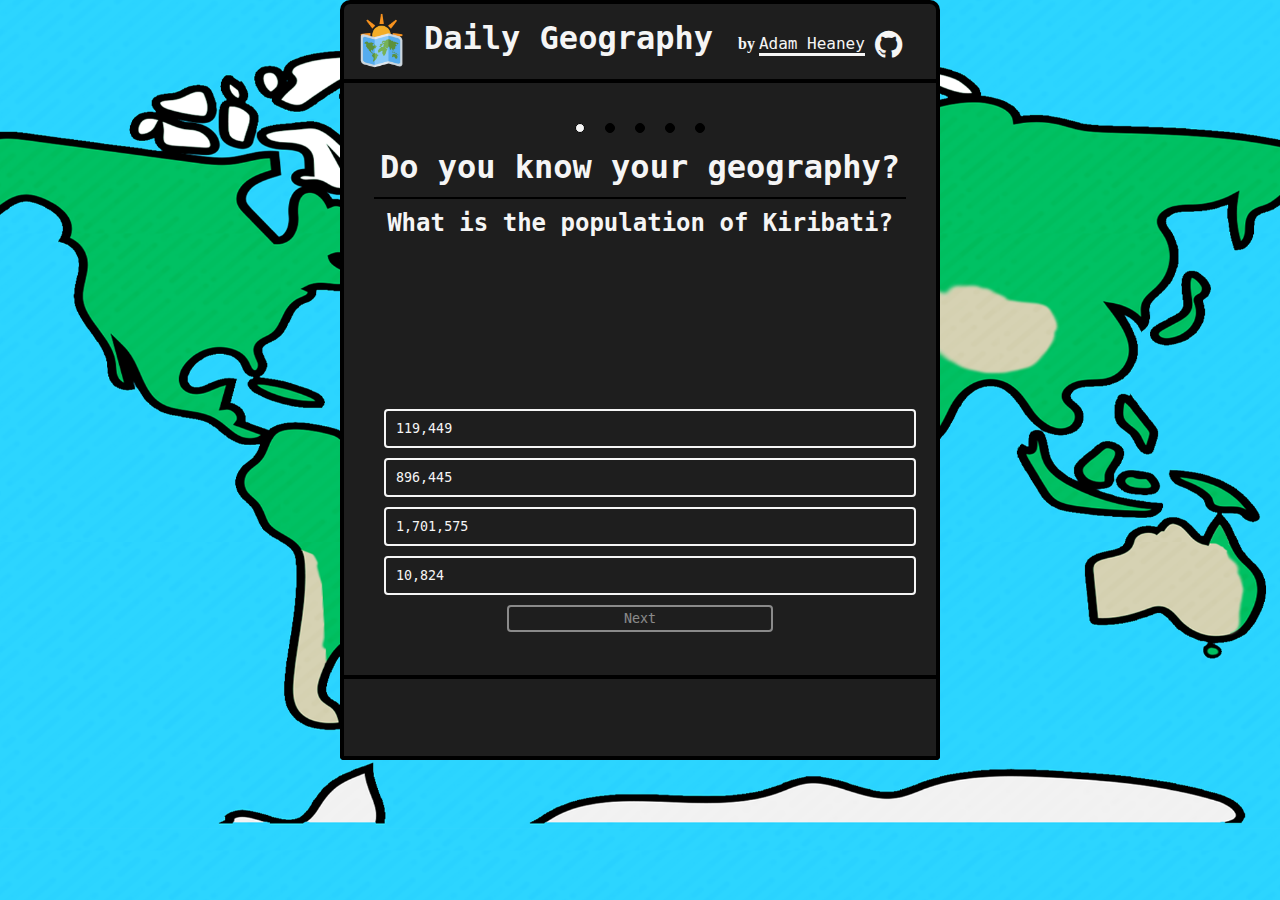
==== index.html @ 9ca045e9 "restructure" ====
<!DOCTYPE html>
<html>
    
    <head>
        <title>
            'Daily Geography'
        </title>
        <link rel="stylesheet" href="/assets/style.css">
        <link rel="stylesheet" href="https://maxcdn.bootstrapcdn.com/font-awesome/4.4.0/css/font-awesome.min.css">
        <meta name="author" content="Adam Heaney">
        <meta lang="EN">
        <meta name="keywords" content="HTML, CSS, JavaScript, Geography, Game, Webgame, Adam Heaney, Quiz, Fun">
        <meta name="description" content="Daily Geography Quiz">
        <meta name="viewport" content="width=device-width, initial-scale=1.0">
        <meta charset="UTF-8">
        <link rel="icon" href="artassets/daily geography color.png" type="image/x-icon">
    </head>
    <body>
    <div class="header">
        <img src="artassets/daily geography color.png" style="width: 75px; height: auto;">
        <h1 style="padding-top: 15px; border-style: none;">
            Daily Geography
        </h1>
        <h4 style="padding-top: 30px; padding-left: 20px; font-family: 'Roboto Mono Thin';">
            by <a href="https://adameheaney.github.io">Adam Heaney</a> 
        </h4>
        <a href="https://github.com/adameheaney/daily-geography" style="border-bottom-style: none;">
            <i class="fa fa-2x fa-github" style="padding-top: 25px; padding-left: 10px;"></i>
        </a>
    </div>
    <div class="app" id="app">
        <div id="circle-container" style="display: flex; justify-content: center; align-items: center;">
            <div class="circle"></div>
            <div class="circle"></div>
            <div class="circle"></div>
            <div class="circle"></div>
            <div class="circle"></div>
        </div>
        
        <h1>
            Do you know your geography?
        </h1>
        <div class="main-quiz-block">
            <h2 id="question-text" style="padding-top: 2%; height: 200px; display: block; text-align: center;">
                Question: 
            </h2>
            <div id="answer-buttons">
                <button class="btn active">
                    Answer 1
                </button>
                <button class="btn active">
                    Answer 2
                </button>
                <button class="btn active">
                    Answer 3
                </button>
                <button class="btn active">
                    Answer 4
                </button>
            </div>
            <button class="inactive" id="next-btn">Next</button>
        </div>
    </div>
    <footer>
        <div>
            
        </div>
    </footer>
    <script type="module" src="/assets/script.js"></script>
    </body>
</html>
---- assets/style.css ----
* {
    box-sizing: border-box;
    font-family: 'Roboto Mono', monospace;
    margin: 0;
    padding: 0;
}

a {
    text-decoration: none;
    color: whitesmoke; /* Change the text color */
    border-bottom: whitesmoke;
    border-bottom-style: solid;
    font-weight: normal;
    position: relative;
    display: inline-block;
    transition: .3s;
}
  
a:hover {
    color: rgb(135, 233, 144);
    border-bottom-color: rgb(135, 233, 144);
}

h1 {
    padding: 5px;
    padding-bottom: 2%; 
    border-bottom: 2px; 
    border-color: black; 
    border-bottom-style: solid;
    color:whitesmoke;
}
h2, h4 {
    color: whitesmoke;
}
h3 {
    padding: 5px;
    padding-bottom: 2%;  
    color:whitesmoke;
}

.share-button {
    display: inline-block;
    padding: 10px;
    margin: 10px;
    text-align: center;
    border: 2px solid whitesmoke;
    background-color: rgb(30, 30, 30);
    border-radius: 4px;
    cursor: pointer;
    transition: all 0.3s;
    color: whitesmoke;
}   

.share-button:hover {
    background-color: whitesmoke;
    color: rgb(30, 30, 30);
}

.share-container {
    display: flex;
    text-align: center;
    justify-content: center;
    align-items: center;
}

.fade-out {
    opacity: 0;
    transition: .8s ease-out;
}

.fade-in {
    opacity: 0;
    animation: fade-in-animation 1s ease-in forwards;
}

@keyframes fade-in-animation {
    from {
        opacity: 0;
    }
    to {
        opacity: 1;
    }
}

html, body {
    /* background-color: #181818; */
    height: 100%;
    background-image: url("../artassets/worldmap.png");
    background-size: 1500px;
    background-position: center;

}

.header {
    background-color: rgb(30, 30, 30);
    width: 90%;
    max-width: 600px;
    height: auto;
    margin: 0px auto 0;
    margin-bottom: 0;
    border-radius: 10px 10px 0px 0px;
    border: 4px black;
    border-bottom: 0;
    border-style: solid;
    display: flex;
}

footer {
    background-color: rgb(30, 30, 30);
    width: 90%;
    max-width: 600px;
    height: 8.96%;
    margin: 0px auto 0;
    margin-bottom: 0;
    border-radius: 0 0 4px 4px;
    border: 4px black;
    border-top: 0;
    border-style: solid;
    display: flex;
}
.app {
    background-color: rgb(30, 30, 30);
    width: 90%;
    height: 600px;
    max-width: 600px;
    margin: 70px auto 0;
    margin-top: 0;
    padding: 30px;
    border: 4px black;
    border-style: solid;
    text-align: center;
    position: relative;
}

#next-btn.inactive {
    opacity: 50%;
}

.inactive {
    opacity: 1;
}

.active {
    opacity: 100%;
    cursor: pointer;
}

.btn {
    display: block;
    padding: 10px;
    margin: 10px;
    text-align: left;
    border: 2px solid whitesmoke;
    width: 100%;
    background-color: rgb(30, 30, 30);
    border-radius: 4px;
    transition: all 0.3s;
    color:whitesmoke;
}

.btn.active:hover {
    background-color: whitesmoke;
    color: black;
    border-color: black;
}

#next-btn {
    background-color: rgb(30, 30, 30);
    border: 2px solid whitesmoke;
    display: block;
    padding: 4px;
    margin: 10px auto 0;
    border-radius: 4px;
    width: 50%;
    transition: all .3s;
    color:whitesmoke;
}

#next-btn:hover.active {
    background: whitesmoke;
    color: rgb(30, 30, 30);
    opacity: 100%;
    border-color: black;
}

.circle {
    width: 10px;
    height: 10px;
    border-radius: 50%;
    background-color: rgb(30, 30, 30);
    margin: 10px;
    border: solid black 1px;
    transition: .3s;
}

.circle.correct {
    background-color: rgb(75 237 159);
}
.circle.incorrect {
    background-color: rgb(245 42 42);
}

.flag {
    width: 100%;
    min-width: 100px;
    max-width: 250px;
    padding: 15px;
    margin: 0% auto 0;
    display: inline-block;
}

#the-final-countdown {
    margin-bottom: 10px;
    bottom: 0;
    position: absolute;
    left: 50%;
    transform: translateX(-50%);
    color: whitesmoke;
}

#bar-graph {
    width: 500px;
    height: 200px;
    background-color: rgb(38 38 38);
    display: block;
    text-align: left;
    justify-content: left;
    width: 100%;
    margin: 10px auto 0;
    border-radius: 4px;
}

#bar {
    margin: 0 0 0 10px;
    background-color: rgb(64 64 64);
    text-align: left;
    color: whitesmoke;
    border-radius: 4px;
}

#bar-container {
    text-align: left;
    color: whitesmoke;
    display: flex;
    margin: 9px 0 0 0;
}
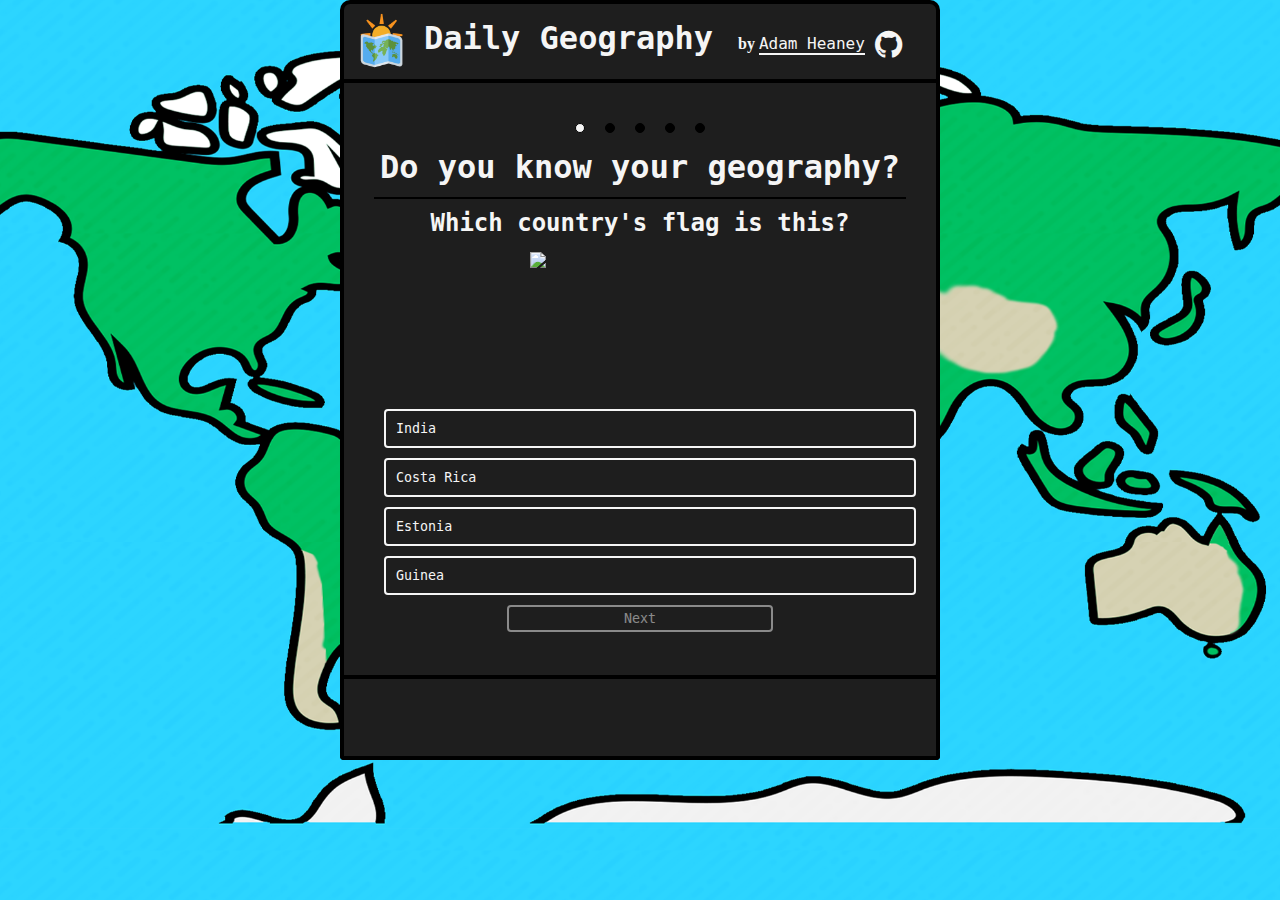
==== commit 858ce7ea: "fix" ====
--- a/index.html
+++ b/index.html
@@ -5,7 +5,7 @@
         <title>
             'Daily Geography'
         </title>
-        <link rel="stylesheet" href="/assets/style.css">
+        <link rel="stylesheet" href="assets/style.css">
         <link rel="stylesheet" href="https://maxcdn.bootstrapcdn.com/font-awesome/4.4.0/css/font-awesome.min.css">
         <meta name="author" content="Adam Heaney">
         <meta lang="EN">
@@ -66,6 +66,6 @@
             
         </div>
     </footer>
-    <script type="module" src="/assets/script.js"></script>
+    <script type="module" src="assets/script.js"></script>
     </body>
 </html>
--- a/assets/style.css
+++ b/assets/style.css
@@ -8,8 +8,7 @@
 a {
     text-decoration: none;
     color: whitesmoke; /* Change the text color */
-    border-bottom: whitesmoke;
-    border-bottom-style: solid;
+    border-bottom: 2px whitesmoke solid;
     font-weight: normal;
     position: relative;
     display: inline-block;
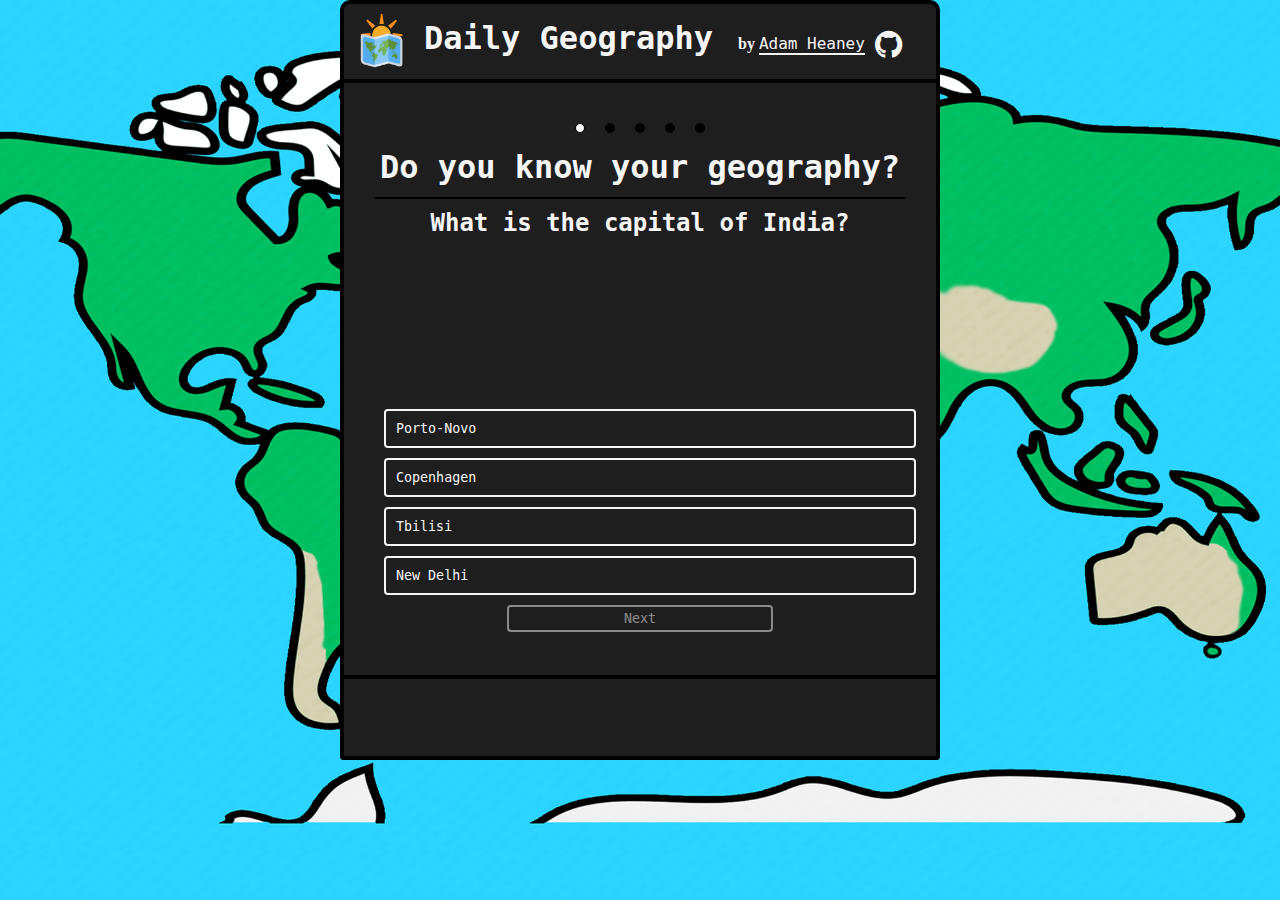
==== commit 4a619813: "ads test" ====
--- a/index.html
+++ b/index.html
@@ -14,6 +14,8 @@
         <meta name="viewport" content="width=device-width, initial-scale=1.0">
         <meta charset="UTF-8">
         <link rel="icon" href="artassets/daily geography color.png" type="image/x-icon">
+        <script async src="https://pagead2.googlesyndication.com/pagead/js/adsbygoogle.js?client=ca-pub-2847415770767452"
+        crossorigin="anonymous"></script>
     </head>
     <body>
     <div class="header">
